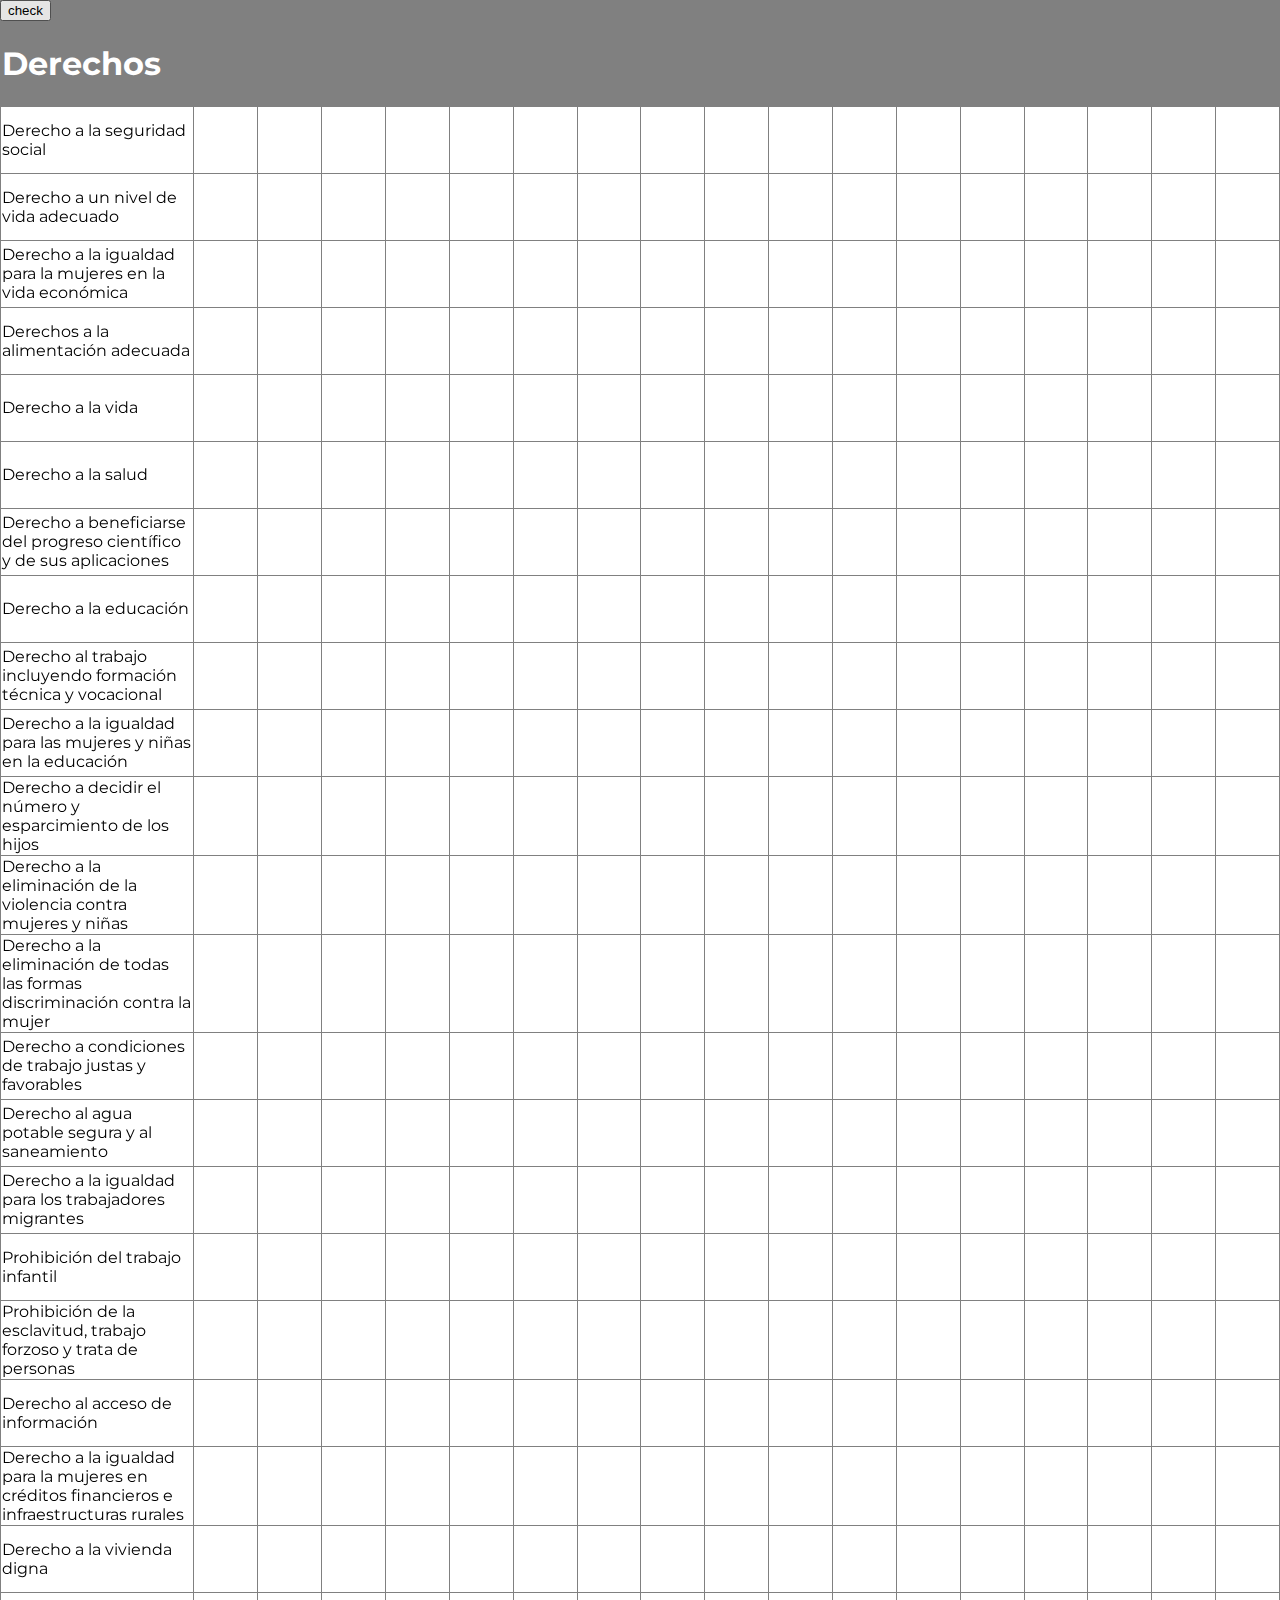
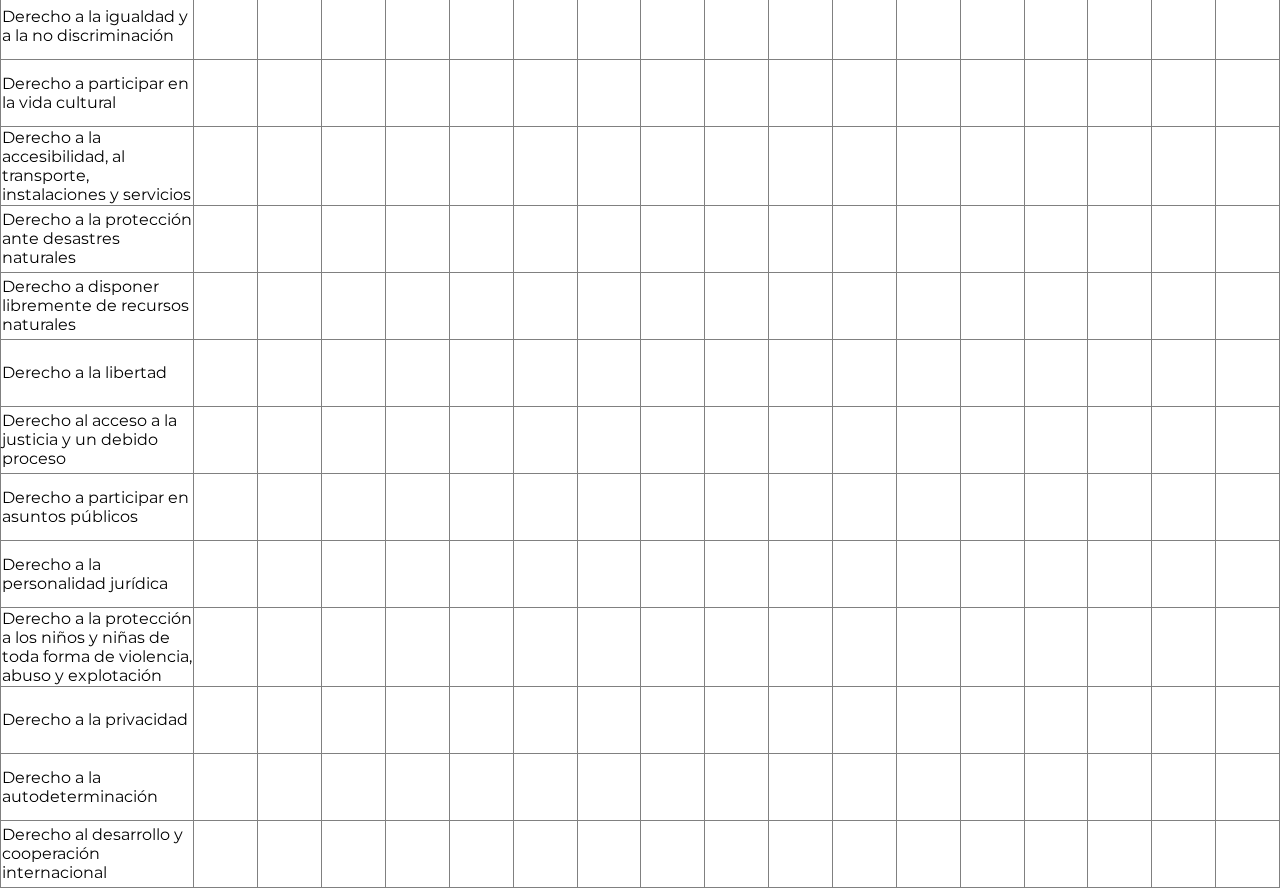
==== index.html @ 2bd43fab "idk" ====
<!DOCTYPE html>
<html lang="es">
<meta charset="UTF-8">

<head>
    <title>UNFPA - act 1</title>
    
    <link rel="preconnect" href="https://fonts.googleapis.com">
<link rel="preconnect" href="https://fonts.gstatic.com" crossorigin>
<link href="https://fonts.googleapis.com/css2?family=Montserrat:wght@300&display=swap" rel="stylesheet">

    <link rel="stylesheet" type="text/css" href="index.css">
    <script src="index.js"></script>
    <script src="https://code.jquery.com/jquery-3.6.0.min.js" integrity="sha256-/xUj+3OJU5yExlq6GSYGSHk7tPXikynS7ogEvDej/m4=" crossorigin="anonymous"></script>
</head>

<body>
    
    <div id="here_table" >
        <div id="controls" style="background-color: gray;">
        <button onclick="checkAnswers()" status="0">check</button>
        <h2 id="ammount"></h2>
    </div>
</div>

</body>
</html>
---- index.css ----
body{
    margin: 0px;
}
#controls{
    position: sticky;
    top:0;
}
h2{
    margin:0;
}
table {
    text-align: left;
    vertical-align: middle;
    position: relative;
    border-collapse: collapse; 
    font-family: 'Montserrat', sans-serif;
    position:sticky;
    top:0;
  }
  th, td {
      border: 1px solid grey;
      width: 5vw;
      height: 5vw;
    }
    th {
    background-color: grey;
    position: sticky;
    top: 0%;  /*Don't forget this, required for the stickiness */
  }
.tabHeader{
    color:white;
    /*background-size: cover;*/
    background-size: contain;
    background-position: center;
    background-repeat: no-repeat;
}
.derechosHeader{
    width: 15vw;
}
.emptyCell{
    text-align: center;
    cursor:pointer;
}
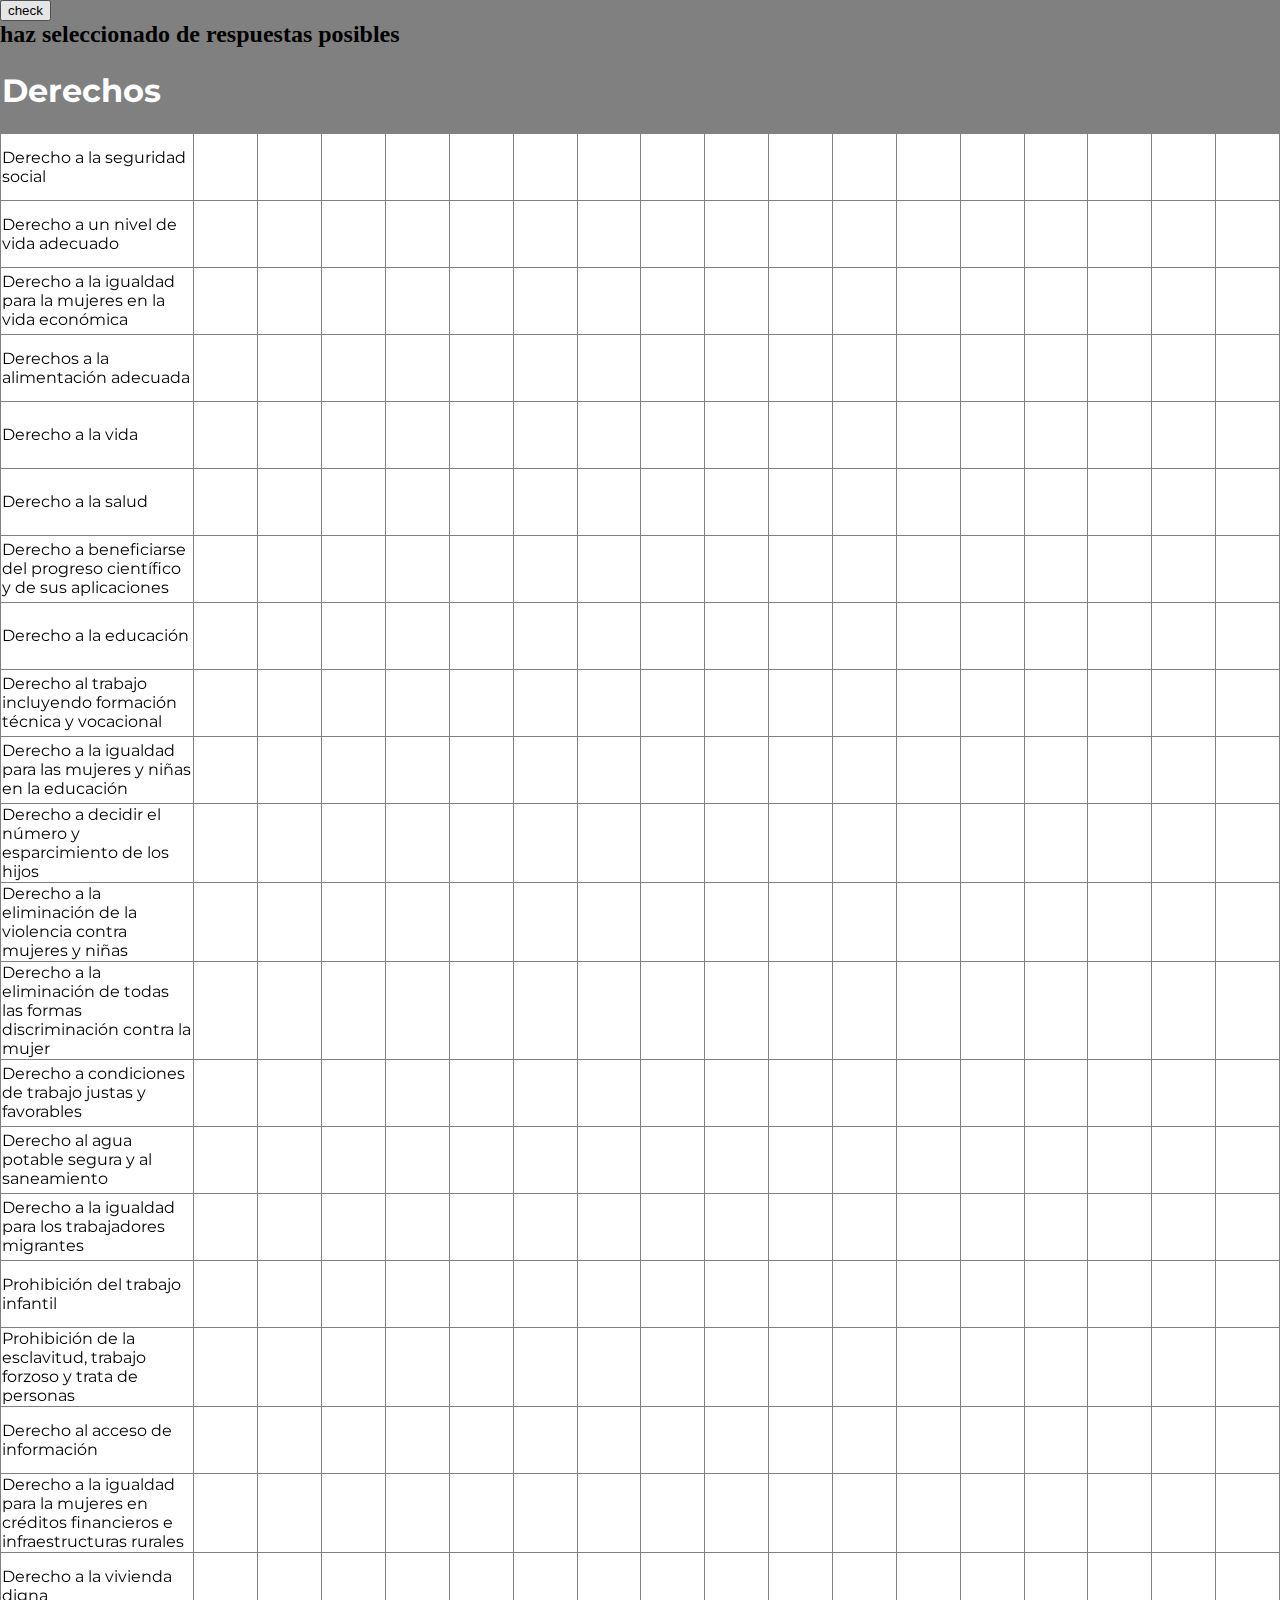
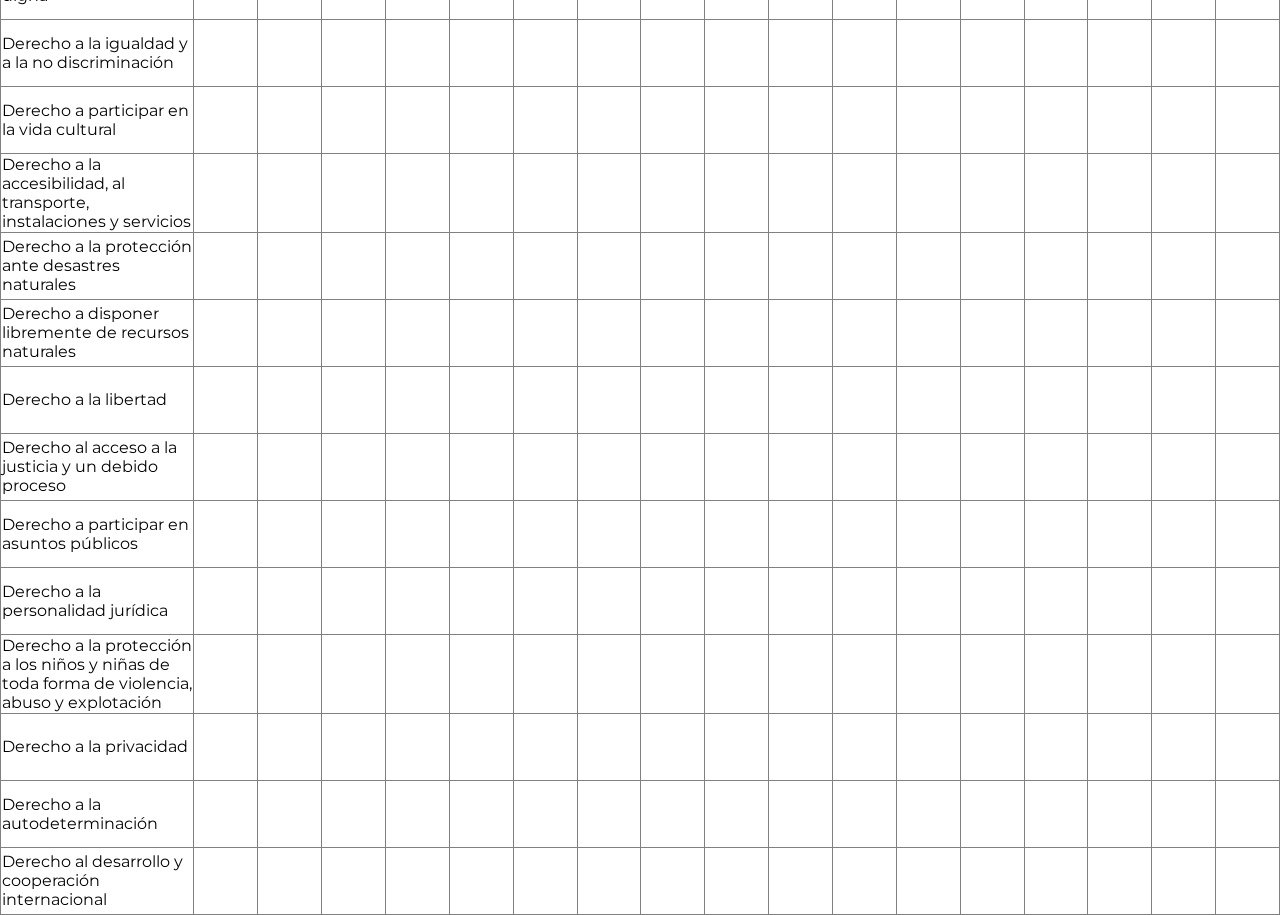
==== commit a12dce10: "fixed overflow" ====
--- a/index.html
+++ b/index.html
@@ -1,27 +1,36 @@
 <!DOCTYPE html>
 <html lang="es">
-<meta charset="UTF-8">
+  <meta charset="UTF-8" />
 
-<head>
+  <head>
     <title>UNFPA - act 1</title>
-    
-    <link rel="preconnect" href="https://fonts.googleapis.com">
-<link rel="preconnect" href="https://fonts.gstatic.com" crossorigin>
-<link href="https://fonts.googleapis.com/css2?family=Montserrat:wght@300&display=swap" rel="stylesheet">
 
-    <link rel="stylesheet" type="text/css" href="index.css">
+    <link rel="preconnect" href="https://fonts.googleapis.com" />
+    <link rel="preconnect" href="https://fonts.gstatic.com" crossorigin />
+    <link
+      href="https://fonts.googleapis.com/css2?family=Montserrat:wght@300&display=swap"
+      rel="stylesheet"
+    />
+
+    <link rel="stylesheet" type="text/css" href="index.css" />
     <script src="index.js"></script>
-    <script src="https://code.jquery.com/jquery-3.6.0.min.js" integrity="sha256-/xUj+3OJU5yExlq6GSYGSHk7tPXikynS7ogEvDej/m4=" crossorigin="anonymous"></script>
-</head>
+    <script
+      src="https://code.jquery.com/jquery-3.6.0.min.js"
+      integrity="sha256-/xUj+3OJU5yExlq6GSYGSHk7tPXikynS7ogEvDej/m4="
+      crossorigin="anonymous"
+    ></script>
+  </head>
 
-<body>
-    
-    <div id="here_table" >
-        <div id="controls" style="background-color: gray;">
+  <body>
+    <div id="here_table">
+      <div id="controls" style="background-color: gray">
         <button onclick="checkAnswers()" status="0">check</button>
-        <h2 id="ammount"></h2>
+        <h2 id="message">
+          haz seleccionado <span id="ammount"></span> de
+          <span id="possible"></span>
+          respuestas posibles
+        </h2>
+      </div>
     </div>
-</div>
-
-</body>
-</html>+  </body>
+</html>
--- a/index.css
+++ b/index.css
@@ -1,43 +1,48 @@
-body{
-    margin: 0px;
+body {
+  margin: 0px;
 }
-#controls{
-    position: sticky;
-    top:0;
+
+#controls {
+  position: sticky;
+  top: 0;
 }
-h2{
-    margin:0;
+h2 {
+  margin: 0;
 }
 table {
-    text-align: left;
-    vertical-align: middle;
-    position: relative;
-    border-collapse: collapse; 
-    font-family: 'Montserrat', sans-serif;
-    position:sticky;
-    top:0;
-  }
-  th, td {
-      border: 1px solid grey;
-      width: 5vw;
-      height: 5vw;
-    }
-    th {
-    background-color: grey;
-    position: sticky;
-    top: 0%;  /*Don't forget this, required for the stickiness */
-  }
-.tabHeader{
-    color:white;
-    /*background-size: cover;*/
-    background-size: contain;
-    background-position: center;
-    background-repeat: no-repeat;
+  text-align: left;
+  vertical-align: middle;
+  position: relative;
+  border-collapse: collapse;
+  font-family: "Montserrat", sans-serif;
+  /*position: sticky;*/
+  top: 0;
 }
-.derechosHeader{
-    width: 15vw;
+th,
+td {
+  border: 1px solid grey;
+  width: 5vw;
+  height: 5vw;
 }
-.emptyCell{
-    text-align: center;
-    cursor:pointer;
-}+th {
+  background-color: grey;
+  position: sticky;
+  top: 0%; /*Don't forget this, required for the stickiness */
+}
+.tabHeader {
+  color: white;
+  /*background-size: cover;*/
+  background-size: contain;
+  background-position: center;
+  background-repeat: no-repeat;
+}
+.derechosHeader {
+  width: 15vw;
+}
+.emptyCell {
+  text-align: center;
+  cursor: pointer;
+}
+.tab {
+  overflow: hidden;
+}
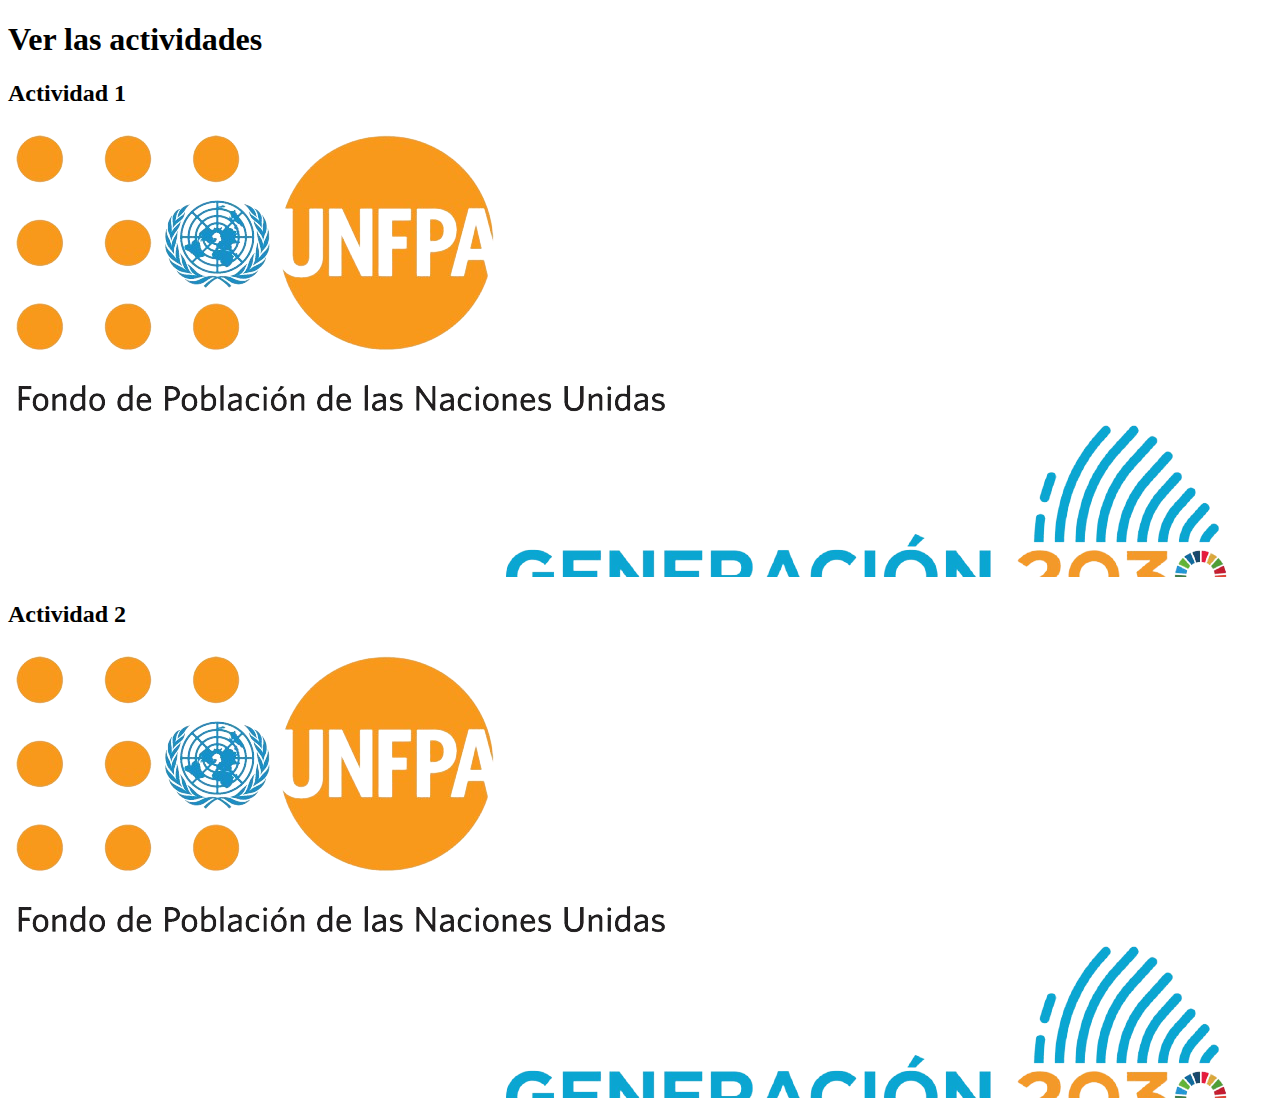
==== commit 15c97716: "added act 2" ====
--- a/index.html
+++ b/index.html
@@ -3,34 +3,21 @@
   <meta charset="UTF-8" />
 
   <head>
-    <title>UNFPA - act 1</title>
-
-    <link rel="preconnect" href="https://fonts.googleapis.com" />
-    <link rel="preconnect" href="https://fonts.gstatic.com" crossorigin />
-    <link
-      href="https://fonts.googleapis.com/css2?family=Montserrat:wght@300&display=swap"
-      rel="stylesheet"
-    />
-
-    <link rel="stylesheet" type="text/css" href="index.css" />
-    <script src="index.js"></script>
-    <script
-      src="https://code.jquery.com/jquery-3.6.0.min.js"
-      integrity="sha256-/xUj+3OJU5yExlq6GSYGSHk7tPXikynS7ogEvDej/m4="
-      crossorigin="anonymous"
-    ></script>
+    <title>UNFPA Activities</title>
+    <link rel="icon" type="image/png" href="content/huella2030.png" />
   </head>
 
   <body>
-    <div id="here_table">
-      <div id="controls" style="background-color: gray">
-        <button onclick="checkAnswers()" status="0">check</button>
-        <h2 id="message">
-          haz seleccionado <span id="ammount"></span> de
-          <span id="possible"></span>
-          respuestas posibles
-        </h2>
-      </div>
-    </div>
+    <h1>Ver las actividades</h1>
+    <h2>Actividad 1</h2>
+    <iframe
+      src="pages/act1.html"
+      style="height: 50vh; width: 100%; border: none; overflow: hidden"
+    ></iframe>
+    <h2>Actividad 2</h2>
+    <iframe
+      src="pages/act2.html"
+      style="height: 50vh; width: 100%; border: none; overflow: hidden"
+    ></iframe>
   </body>
 </html>
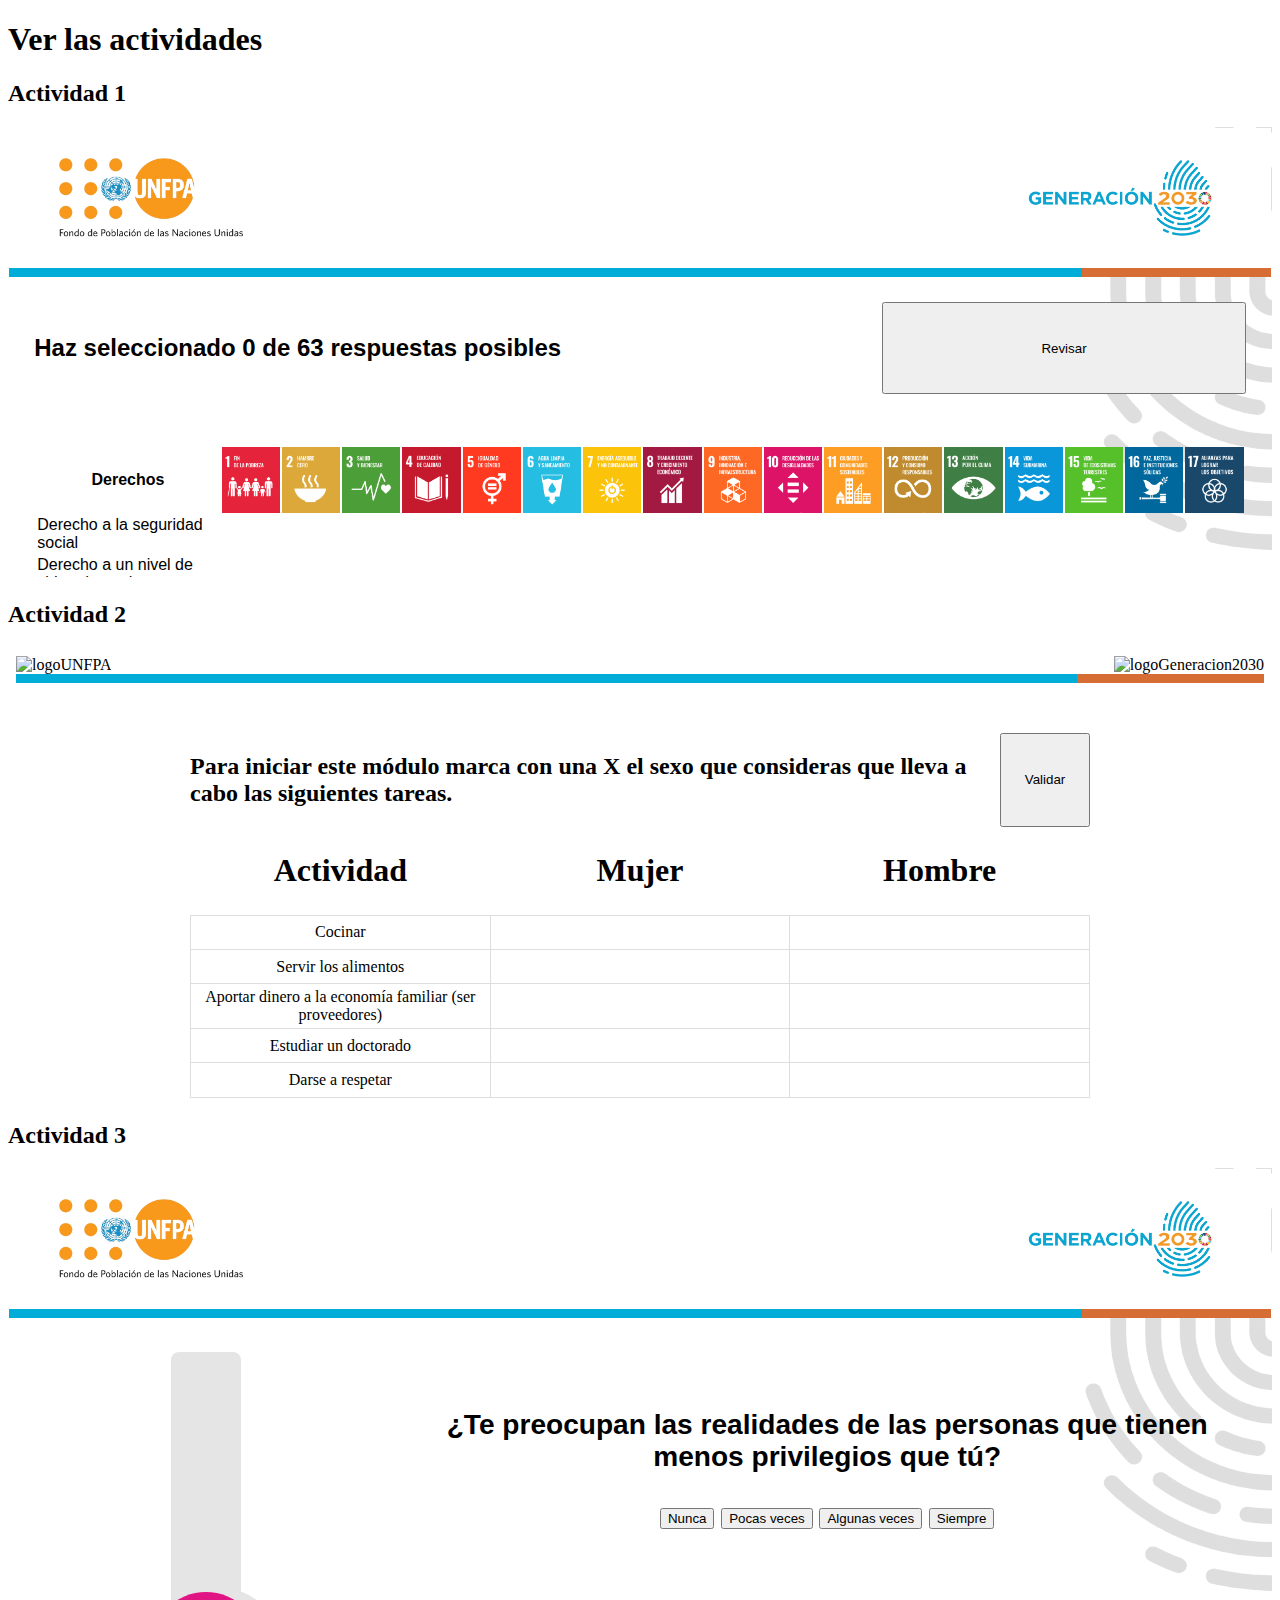
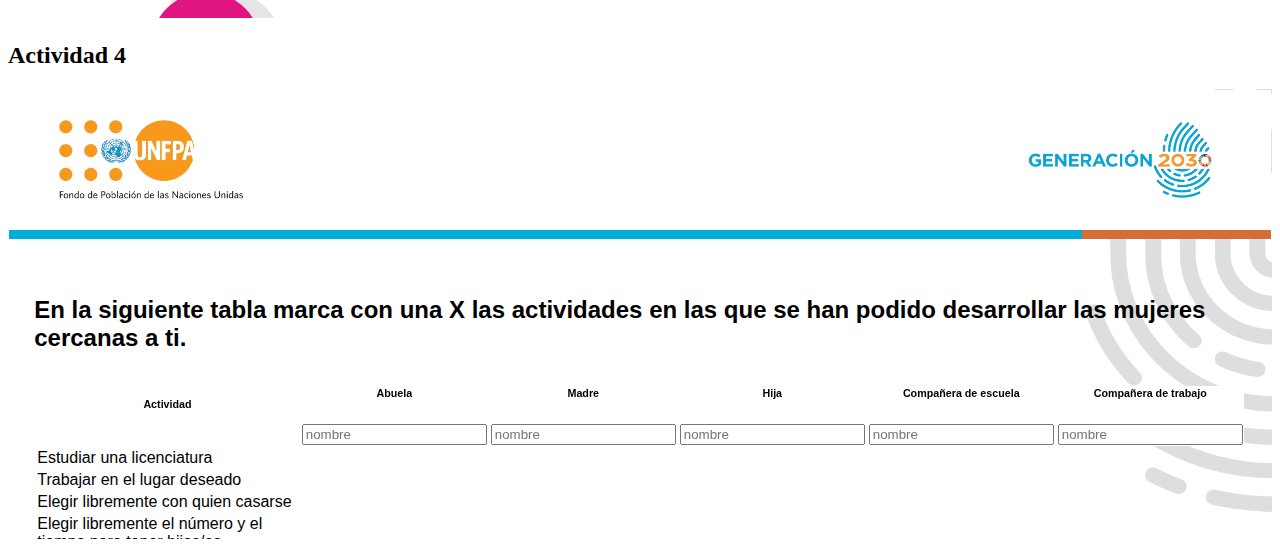
==== commit 6fdb24ad: "1 file per activity, added bootstrap" ====
--- a/index.html
+++ b/index.html
@@ -19,5 +19,15 @@
       src="pages/act2.html"
       style="height: 50vh; width: 100%; border: none; overflow: hidden"
     ></iframe>
+    <h2>Actividad 3</h2>
+    <iframe
+      src="pages/act3.html"
+      style="height: 50vh; width: 100%; border: none; overflow: hidden"
+    ></iframe>
+    <h2>Actividad 4</h2>
+    <iframe
+      src="pages/act4.html"
+      style="height: 50vh; width: 100%; border: none; overflow: hidden"
+    ></iframe>
   </body>
 </html>
